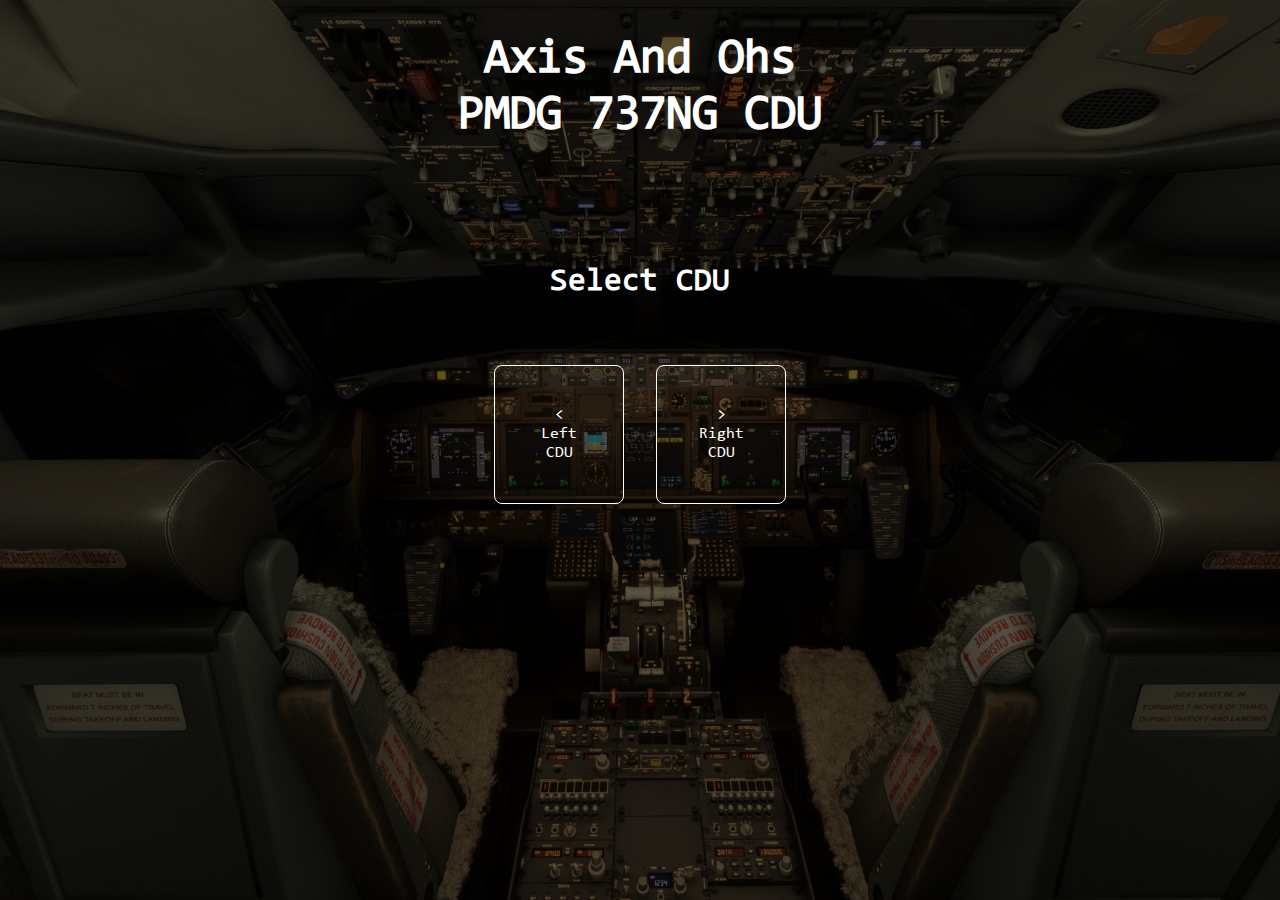
==== index.html @ 8a8d8d96 "Remove static classes" ====
<!DOCTYPE html>
<html>
  <head>
    <meta charset="utf-8"/>
    <meta name="viewport" content="width=device-width, initial-scale=1, user-scalable=no">
    <meta name="apple-mobile-web-app-capable" content="yes">
    <meta name="apple-mobile-web-app-status-bar-style" content="black">
    <link rel="stylesheet" href="assets/css/fmc.css">
    <title>Boeing 737 FMC</title>
  </head>

  <body>
    <div class="container">
      <div class="Selector">
        <div class="Selector__Content">
          <h1 class="Selector__Header">
            Axis And Ohs<br>
            PMDG 737NG CDU
          </h1>
          <h2 class="Selector__Subheader">
            Select CDU
          </h2>
          <div class="Selector__Selector">
            <span class="Selector__Button" data-cduid="0">
              &lt;<br>Left CDU
            </span>
            <span class="Selector__Button" data-cduid="1">
              &gt;<br>Right CDU
            </span>
          </div>
        </div>
      </div>

      <div class="Fmc">
        <div class="Fmc__Display">
          <div class="Fmc__Screen">
            <div class="Fmc__Grid Grid">
            </div>
          </div>
        </div>

        <img src="assets/images/light-execute.png" id="execlight" class="Fmc__Light Fmc__Light--Execute" />
        <img src="assets/images/light-call.png" id="calllight" class="Fmc__Light Fmc__Light--Call" />
        <img src="assets/images/light-fail.png" id="faillight" class="Fmc__Light Fmc__Light--Fail" />
        <img src="assets/images/light-message.png" id="msglight" class="Fmc__Light Fmc__Light--Message" />
        <img src="assets/images/light-offset.png" id="ofstlight" class="Fmc__Light Fmc__Light--Offset" />

        <img class="Fmc__Case" src="assets/images/case.png" />

        <div class="Fmc__Buttons">
          <span class="Fmc__Button Fmc__Button--Lsk Fmc__Button--Lsk1L" data-key="lsk-1l"></span>
          <span class="Fmc__Button Fmc__Button--Lsk Fmc__Button--Lsk2L" data-key="lsk-2l"></span>
          <span class="Fmc__Button Fmc__Button--Lsk Fmc__Button--Lsk3L" data-key="lsk-3l"></span>
          <span class="Fmc__Button Fmc__Button--Lsk Fmc__Button--Lsk4L" data-key="lsk-4l"></span>
          <span class="Fmc__Button Fmc__Button--Lsk Fmc__Button--Lsk5L" data-key="lsk-5l"></span>
          <span class="Fmc__Button Fmc__Button--Lsk Fmc__Button--Lsk6L" data-key="lsk-6l"></span>
          <span class="Fmc__Button Fmc__Button--Lsk Fmc__Button--Lsk1R" data-key="lsk-1r"></span>
          <span class="Fmc__Button Fmc__Button--Lsk Fmc__Button--Lsk2R" data-key="lsk-2r"></span>
          <span class="Fmc__Button Fmc__Button--Lsk Fmc__Button--Lsk3R" data-key="lsk-3r"></span>
          <span class="Fmc__Button Fmc__Button--Lsk Fmc__Button--Lsk4R" data-key="lsk-4r"></span>
          <span class="Fmc__Button Fmc__Button--Lsk Fmc__Button--Lsk5R" data-key="lsk-5r"></span>
          <span class="Fmc__Button Fmc__Button--Lsk Fmc__Button--Lsk6R" data-key="lsk-6r"></span>

          <span class="Fmc__Button Fmc__Button--Fn Fmc__Button--InitRef" data-key="init-ref"><span>Init<br>Ref</span></span>
          <span class="Fmc__Button Fmc__Button--Fn Fmc__Button--Rte" data-key="rte"><span>Rte</span></span>
          <span class="Fmc__Button Fmc__Button--Fn Fmc__Button--Clb" data-key="clb"><span>Clb</span></span>
          <span class="Fmc__Button Fmc__Button--Fn Fmc__Button--Crz" data-key="crz"><span>Crz</span></span>
          <span class="Fmc__Button Fmc__Button--Fn Fmc__Button--Des" data-key="des"><span>Des</span></span>
          <span class="Fmc__Button Fmc__Button--Fn Fmc__Button--Menu" data-key="menu"><span>Menu</span></span>
          <span class="Fmc__Button Fmc__Button--Fn Fmc__Button--Legs" data-key="legs"><span>Legs</span></span>
          <span class="Fmc__Button Fmc__Button--Fn Fmc__Button--DepArr" data-key="dep-arr"><span>Dep<br>Arr</span></span>
          <span class="Fmc__Button Fmc__Button--Fn Fmc__Button--Hold" data-key="hold"><span>Hold</span></span>
          <span class="Fmc__Button Fmc__Button--Fn Fmc__Button--Prog" data-key="prog"><span>Prog</span></span>
          <span class="Fmc__Button Fmc__Button--Fn Fmc__Button--Exec" data-key="exec"><span>Exec</span></span>
          <span class="Fmc__Button Fmc__Button--Fn Fmc__Button--N1Limit" data-key="n1-limit"><span>N1<br>Limit</span></span>
          <span class="Fmc__Button Fmc__Button--Fn Fmc__Button--Fix" data-key="fix"><span>Fix</span></span>
          <span class="Fmc__Button Fmc__Button--Fn Fmc__Button--PrevPage" data-key="prev-page"><span>Prev<br>Page</span></span>
          <span class="Fmc__Button Fmc__Button--Fn Fmc__Button--NextPage" data-key="next-page"><span>Next<br>Page</span></span>

          <span class="Fmc__Button Fmc__Button--Num Fmc__Button--1" data-key="numpad-1"><span>1</span></span>
          <span class="Fmc__Button Fmc__Button--Num Fmc__Button--2" data-key="numpad-2"><span>2</span></span>
          <span class="Fmc__Button Fmc__Button--Num Fmc__Button--3" data-key="numpad-3"><span>3</span></span>
          <span class="Fmc__Button Fmc__Button--Num Fmc__Button--4" data-key="numpad-4"><span>4</span></span>
          <span class="Fmc__Button Fmc__Button--Num Fmc__Button--5" data-key="numpad-5"><span>5</span></span>
          <span class="Fmc__Button Fmc__Button--Num Fmc__Button--6" data-key="numpad-6"><span>6</span></span>
          <span class="Fmc__Button Fmc__Button--Num Fmc__Button--7" data-key="numpad-7"><span>7</span></span>
          <span class="Fmc__Button Fmc__Button--Num Fmc__Button--8" data-key="numpad-8"><span>8</span></span>
          <span class="Fmc__Button Fmc__Button--Num Fmc__Button--9" data-key="numpad-9"><span>9</span></span>
          <span class="Fmc__Button Fmc__Button--Num Fmc__Button--Dot" data-key="numpad-dot"><span>.</span></span>
          <span class="Fmc__Button Fmc__Button--Num Fmc__Button--0" data-key="numpad-0"><span>0</span></span>
          <span class="Fmc__Button Fmc__Button--Num Fmc__Button--PlusMinus" data-key="numpad-minus"><span>/</span></span>

          <span class="Fmc__Button Fmc__Button--Key Fmc__Button--A" data-key="keypad-a"><span>A</span></span>
          <span class="Fmc__Button Fmc__Button--Key Fmc__Button--B" data-key="keypad-b"><span>B</span></span>
          <span class="Fmc__Button Fmc__Button--Key Fmc__Button--C" data-key="keypad-c"><span>C</span></span>
          <span class="Fmc__Button Fmc__Button--Key Fmc__Button--D" data-key="keypad-d"><span>D</span></span>
          <span class="Fmc__Button Fmc__Button--Key Fmc__Button--E Fmc__Button--Border" data-key="keypad-e"><span>E</span></span>
          <span class="Fmc__Button Fmc__Button--Key Fmc__Button--F" data-key="keypad-f"><span>F</span></span>
          <span class="Fmc__Button Fmc__Button--Key Fmc__Button--G" data-key="keypad-g"><span>G</span></span>
          <span class="Fmc__Button Fmc__Button--Key Fmc__Button--H" data-key="keypad-h"><span>H</span></span>
          <span class="Fmc__Button Fmc__Button--Key Fmc__Button--I" data-key="keypad-i"><span>I</span></span>
          <span class="Fmc__Button Fmc__Button--Key Fmc__Button--J" data-key="keypad-j"><span>J</span></span>
          <span class="Fmc__Button Fmc__Button--Key Fmc__Button--K" data-key="keypad-k"><span>K</span></span>
          <span class="Fmc__Button Fmc__Button--Key Fmc__Button--L" data-key="keypad-l"><span>L</span></span>
          <span class="Fmc__Button Fmc__Button--Key Fmc__Button--M" data-key="keypad-m"><span>M</span></span>
          <span class="Fmc__Button Fmc__Button--Key Fmc__Button--N Fmc__Button--Border" data-key="keypad-n"><span>N</span></span>
          <span class="Fmc__Button Fmc__Button--Key Fmc__Button--O" data-key="keypad-o"><span>O</span></span>
          <span class="Fmc__Button Fmc__Button--Key Fmc__Button--P" data-key="keypad-p"><span>P</span></span>
          <span class="Fmc__Button Fmc__Button--Key Fmc__Button--Q" data-key="keypad-q"><span>Q</span></span>
          <span class="Fmc__Button Fmc__Button--Key Fmc__Button--R" data-key="keypad-r"><span>R</span></span>
          <span class="Fmc__Button Fmc__Button--Key Fmc__Button--S Fmc__Button--Border" data-key="keypad-s"><span>S</span></span>
          <span class="Fmc__Button Fmc__Button--Key Fmc__Button--T" data-key="keypad-t"><span>T</span></span>
          <span class="Fmc__Button Fmc__Button--Key Fmc__Button--U" data-key="keypad-u"><span>U</span></span>
          <span class="Fmc__Button Fmc__Button--Key Fmc__Button--V" data-key="keypad-v"><span>V</span></span>
          <span class="Fmc__Button Fmc__Button--Key Fmc__Button--W Fmc__Button--Border" data-key="keypad-w"><span>W</span></span>
          <span class="Fmc__Button Fmc__Button--Key Fmc__Button--X" data-key="keypad-x"><span>X</span></span>
          <span class="Fmc__Button Fmc__Button--Key Fmc__Button--Y" data-key="keypad-y"><span>Y</span></span>
          <span class="Fmc__Button Fmc__Button--Key Fmc__Button--Z" data-key="keypad-z"><span>Z</span></span>
          <span class="Fmc__Button Fmc__Button--Key Fmc__Button--Space" data-key="keypad-space"><span>Sp</span></span>
          <span class="Fmc__Button Fmc__Button--Key Fmc__Button--Delete" data-key="keypad-delete"><span>Del</span></span>
          <span class="Fmc__Button Fmc__Button--Key Fmc__Button--Slash" data-key="keypad-slash"><span>/</span></span>
          <span class="Fmc__Button Fmc__Button--Key Fmc__Button--Clear" data-key="keypad-clear"><span>  Clr</span></span>
        </div>
      </div>
    </div>

    <script type="text/javascript" src="assets/js/fmc.js"></script>
    <script type="text/javascript">
      var fmc = new Fmc({
        aaoUri: '<AAO_URL>',
        cduId: 0,
        allowKeyboard: true,
        showScratches: true,
        showReflection: true,
        usePMDGFont: true
      })
    </script>
  </body>
</html>
---- assets/css/fmc.css ----
@font-face {
  font-family: "Consolas";
  src: url("../fonts/consola.ttf") format("truetype");
  font-weight: normal;
  font-style: normal;
}

@font-face {
  font-family: "FMC-Buttons";
  src: url("../fonts/FMC-Buttons-Medium.ttf") format("truetype");
  font-weight: normal;
  font-style: normal;
}

@font-face {
  font-family: "PMDG-B";
  src: url("../fonts/PMDG_NG3_DU_B.ttf") format("truetype");
  font-weight: normal;
  font-style: normal;
}

@font-face {
  font-family: "PMDG-C";
  src: url("../fonts/PMDG_NG3_DU_C.ttf") format("truetype");
  font-weight: normal;
  font-style: normal;
}

* {
  -webkit-touch-callout:none;
  -webkit-user-select:none;
  -khtml-user-select:none;
  -moz-user-select:none;
  -ms-user-select:none;
  user-select:none;
  touch-action: none;
}

html,
body {
  width: 100%;
  height: 100%;
}

body  {
  margin: 0;
  padding: 0;
  overflow: hidden;
}

.container {
  width: 100%;
  height: 100%;
  background-color: #000;
}

.Selector {
  position: absolute;
  top: 0;
  right: 0;
  bottom: 0;
  left: 0;
  background-image: url(../images/background.jpg);
  background-size: cover;
  background-position: center;
  font-family: 'Consolas';
  color: #fff;
}

.Selector::before {
  content: '';
  position: absolute;
  width: 100%;
  height: 100%;
  background-color:rgba(0, 0, 0, 0.65);
}

.Selector__Content {
  position: relative;
  padding: 32px;
}

.Selector__Header,
.Selector__Subheader {
  text-align: center;
}

.Selector__Header {
  margin: 0 0 120px;
  font-size: 24px;
}

.Selector__Subheader {
  margin: 0 0 64px;
  font-size: 20px;
}

.Selector__Selector {
  display: flex;
  justify-content: center;
  margin: 0 -16px;
}

.Selector__Button {
  display: block;
  flex: 1 1 auto;
  max-width: 64px;
  padding: 40px 32px;
  margin: 0 16px;
  border: 1px solid #fff;
  border-radius: 8px;
  text-align: center;
  cursor: pointer;
  transition: all .25s ease-in-out;
}

.Selector__Button:hover {
  background-color: #fff;
  color: #000;
}

.Fmc {
  display: none;
  position: relative;
  width: 1036px;
  height: 1561px;
  -webkit-transform-origin: top left;
  transform-origin: top left;
}

.Fmc--ScreenOnly {
  width: 747px;
  height: 567px;
}

.Fmc__Case {
  position: absolute;
  filter: drop-shadow(1px 2px 4px rgba(114, 65, 0, 0.75));
}

.Fmc__Display {
  position: absolute;
  width: 747px;
  height: 567px;
  top: 96px;
  left: 146px;
  overflow: hidden;
}

.Fmc--ScreenOnly .Fmc__Display {
  top: 0;
  left: 0;
}

.Fmc__Display--Reflection::before {
  content: '';
  position: absolute;
  width: 100%;
  height: 100%;
  top: 0;
  left: 0;
  background-image: url(../images/display-glare.png);
  background-repeat: no-repeat;
  background-size: cover;
}

.Fmc__Display--Scratches::after {
  content: '';
  position: absolute;
  width: 100%;
  height: 100%;
  top: 0;
  left: 0;
  background-image: url(../images/display-scratches.png);
  background-repeat: no-repeat;
  background-size: cover;
}

.Fmc__Screen {
  position: absolute;
  width: 100%;
  height: 100%;
  top: 0;
  left: 0;
  padding: 17px 19px;
  box-sizing: border-box;
  font-family: 'Consolas';
  font-weight: 400;
  text-transform: uppercase;
}

.Fmc--PMDG .Fmc__Screen {
  font-family: 'PMDG-C';
}

.Fmc__Screen span {
  text-shadow: 0px -1px 6px rgb(118 0 0);
}

.Grid {
  display: grid;
  grid-template-columns: repeat(24, 29.5px);
  grid-template-rows: repeat(14, 36px);
  column-gap: 0px;
  row-gap: 1px;
}

.Grid__Item {
  padding: 0;
  text-align: center;
}

.Grid__Item--Line {
  font-size: 42px;
  line-height: 34px;
}

.Fmc--PMDG .Grid__Item--Line {
  font-size: 56px;
  line-height: 22px;
}

.Grid__Item--Label {
  padding-top: 16px;
  font-size: 28px;
  line-height: 16px;
}

.Fmc--PMDG .Grid__Item--Label {
  padding-top: 10px;
  font-family: 'PMDG-B';
  font-size: 30px;
  line-height: 20px;
}

.Grid__Item--Scratchpad {
  padding-top: 10px;
  font-size: 42px;
  line-height: 40px;
}

.Fmc--PMDG .Grid__Item--Scratchpad {
  font-size: 56px;
  line-height: 22px;
}

.Fmc__Screen .white {
  color: rgba(254, 255, 243, .95);
}

.Fmc__Screen .cyan{
  color: rgba(0, 255, 255, .95);
}

.Fmc__Screen .amber {
  color: rgba(255, 191, 0, .95);
}

.Fmc__Screen .green {
  color: rgba(53, 239, 22, .95)
}

.Fmc__Screen .red {
  color: rgba(255, 0, 0, .95);
}

.Fmc__Screen .magenta {
  color: rgba(255, 0, 255, .95);
}

.Fmc__Screen .gray {
  color: rgba(128, 128, 128, .95);
  text-shadow: 0 -1px 6px rgb(68 0 0);
}

.Fmc__Screen .Grid__Item--Scratchpad .gray {
  text-shadow: 0 -1px 6px rgba(78, 0, 11, .5 );
}

.Fmc__Screen .inverted {
  display: inline-block;
  width: 100%;
  height: 100%;
  background: #888;
  color: rgba(254, 255, 243, .95);
  text-shadow: none;
  box-shadow: 0px -1px 6px rgba(56, 39, 0, .5);
}

.Fmc__Buttons {
  position: relative;
}

.Fmc__Button {
  position: absolute;
  display: flex;
  margin-top: -3px;
  justify-content: center;
  align-items: center;
  overflow: hidden;
  font-family: 'FMC-Buttons';
  text-align: center;
  text-transform: uppercase;
  color: #fff;
  box-sizing: border-box;
  cursor: pointer;
}

.Fmc__Button:active {
  margin-top: 1px;
}

.Fmc__Button--Lsk {
  width: 60px;
  height: 42px;
  background-image: url(../images/button-lsk.png);
  background-repeat: no-repeat;
  background-size: 100%;
}

.Fmc__Button--Lsk:active {
  margin-top: 0;
}

.Fmc__Button--Fn {
  width: 106px;
  height: 69px;
  background-image: url(../images/button-fn.png);
  background-repeat: no-repeat;
  background-size: 100%;
  font-size: 32px;
  line-height: 26px;
}

.Fmc__Button--Num {
  width: 63px;
  height: 61px;
  padding-top: 6px;
  background-image: url(../images/button-num.png);
  background-repeat: no-repeat;
  background-size: 100%;
  font-size: 52px;
}

.Fmc__Button--Key {
  width: 70px;
  height: 68px;
  padding-top: 2px;
  background-image: url(../images/button-key.png);
  background-repeat: no-repeat;
  background-size: 100%;
  font-size: 52px;
}

.Fmc__Button--Border::before {
  content: '';
  position: absolute;
  width: 44px;
  height: 44px;
  border: 4px solid #fff;
  border-radius: 5px;
}

.Fmc__Button--Lsk1L { top: 178px; left: 34px; }
.Fmc__Button--Lsk2L { top: 253px; left: 34px; }
.Fmc__Button--Lsk3L { top: 328px; left: 34px; }
.Fmc__Button--Lsk4L { top: 403px; left: 34px; }
.Fmc__Button--Lsk5L { top: 478px; left: 34px; }
.Fmc__Button--Lsk6L { top: 553px; left: 34px; }

.Fmc__Button--Lsk1R { top: 178px; left: 944px; }
.Fmc__Button--Lsk2R { top: 253px; left: 944px; }
.Fmc__Button--Lsk3R { top: 328px; left: 944px; }
.Fmc__Button--Lsk4R { top: 403px; left: 944px; }
.Fmc__Button--Lsk5R { top: 478px; left: 944px; }
.Fmc__Button--Lsk6R { top: 553px; left: 944px; }

.Fmc__Button--InitRef  { top: 726px; left: 119px; }
.Fmc__Button--Rte      { top: 726px; left: 249px; }
.Fmc__Button--Clb      { top: 726px; left: 378px; }
.Fmc__Button--Crz      { top: 726px; left: 507px; }
.Fmc__Button--Des      { top: 726px; left: 637px; }
.Fmc__Button--Menu     { top: 816px; left: 119px; }
.Fmc__Button--Legs     { top: 816px; left: 249px; }
.Fmc__Button--DepArr   { top: 816px; left: 378px; }
.Fmc__Button--Hold     { top: 816px; left: 507px; }
.Fmc__Button--Prog     { top: 816px; left: 637px; }
.Fmc__Button--Exec     { top: 816px; left: 781px; }
.Fmc__Button--N1Limit  { top: 905px; left: 119px; }
.Fmc__Button--Fix      { top: 905px; left: 249px; }
.Fmc__Button--PrevPage { top: 996px; left: 119px; }
.Fmc__Button--NextPage { top: 996px; left: 249px; }

.Fmc__Button--1         { top: 1140px; left: 126px; }
.Fmc__Button--2         { top: 1140px; left: 223px; }
.Fmc__Button--3         { top: 1140px; left: 320px; }
.Fmc__Button--4         { top: 1241px; left: 126px; }
.Fmc__Button--5         { top: 1241px; left: 223px; }
.Fmc__Button--6         { top: 1241px; left: 320px; }
.Fmc__Button--7         { top: 1340px; left: 126px; }
.Fmc__Button--8         { top: 1340px; left: 223px; }
.Fmc__Button--9         { top: 1340px; left: 320px; }
.Fmc__Button--Dot       { top: 1443px; left: 126px; }
.Fmc__Button--0         { top: 1443px; left: 223px; }
.Fmc__Button--PlusMinus { top: 1443px; left: 320px; }


.Fmc__Button--PlusMinus {
  font-size: 48px;
}

.Fmc__Button--PlusMinus::before {
  content: '+';
  position: absolute;
  top: 2px;
  left: 10px;
  font-size: 40px;
}


.Fmc__Button--PlusMinus::after {
  content: '-';
  position: absolute;
  bottom: -3px;
  right: 13px;
  font-size: 40px;
}

.Fmc__Button--A { top: 934px; left: 439px; }
.Fmc__Button--B { top: 934px; left: 540px; }
.Fmc__Button--C { top: 934px; left: 641px; }
.Fmc__Button--D { top: 934px; left: 741px; }
.Fmc__Button--E { top: 934px; left: 842px; }
.Fmc__Button--F { top: 1035px; left: 439px; }
.Fmc__Button--G { top: 1035px; left: 540px; }
.Fmc__Button--H { top: 1035px; left: 641px; }
.Fmc__Button--I { top: 1035px; left: 741px; }
.Fmc__Button--J { top: 1035px; left: 842px; }
.Fmc__Button--K { top: 1136px; left: 439px; }
.Fmc__Button--L { top: 1136px; left: 540px; }
.Fmc__Button--M { top: 1136px; left: 641px; }
.Fmc__Button--N { top: 1136px; left: 741px; }
.Fmc__Button--O { top: 1136px; left: 842px; }
.Fmc__Button--P { top: 1237px; left: 439px; }
.Fmc__Button--Q { top: 1237px; left: 540px; }
.Fmc__Button--R { top: 1237px; left: 641px; }
.Fmc__Button--S { top: 1237px; left: 741px; }
.Fmc__Button--T { top: 1237px; left: 842px; }
.Fmc__Button--U { top: 1338px; left: 439px; }
.Fmc__Button--V { top: 1338px; left: 540px; }
.Fmc__Button--W { top: 1338px; left: 641px; }
.Fmc__Button--X { top: 1338px; left: 741px; }
.Fmc__Button--Y { top: 1338px; left: 842px; }
.Fmc__Button--Z { top: 1439px; left: 439px; }
.Fmc__Button--Space { top: 1439px; left: 540px; }
.Fmc__Button--Delete { top: 1439px; left: 641px; }
.Fmc__Button--Slash { top: 1439px; left: 741px; }
.Fmc__Button--Clear { top: 1439px; left: 842px; }

.Fmc__Button--Space,
.Fmc__Button--Delete,
.Fmc__Button--Clear {
  font-size: 32px;
}

.Fmc__Light {
  position: absolute;
  display: none;
}

.Fmc__Light--Execute { top: 782px; left: 781px; }
.Fmc__Light--Call { top: 1046px; left: 54px; }
.Fmc__Light--Fail { top: 1172px; left: 54px; }
.Fmc__Light--Message { top: 1046px; left: 965px; }
.Fmc__Light--Offset { top: 1172px; left: 965px; }

@media screen and (min-width: 500px) {
  .Selector__Header {
    font-size: 48px;
  }

  .Selector__Subheader {
    font-size: 32px;
  }
}
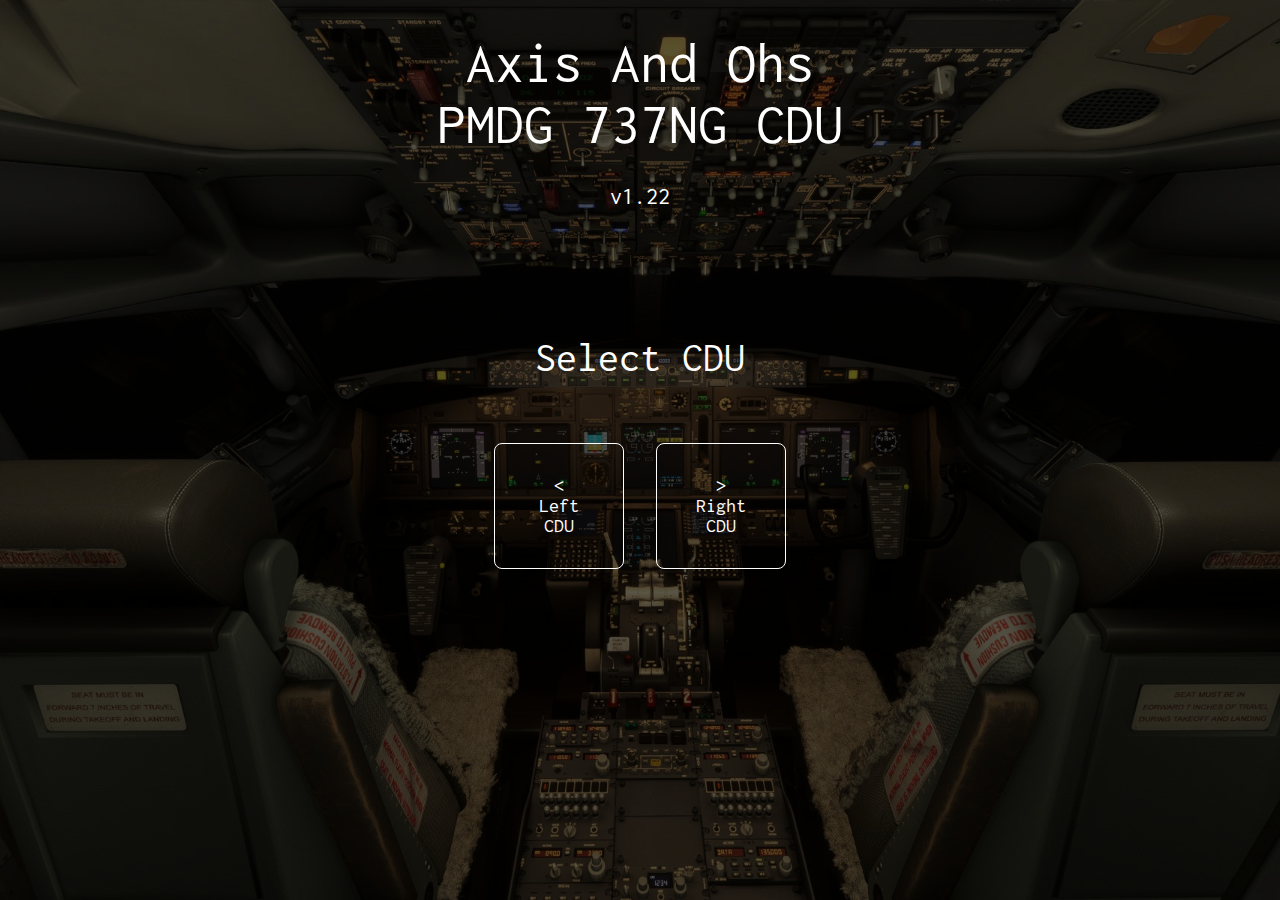
==== commit d33cfc60: "Add version number to CDU selection screen to better identify which version is being used" ====
--- a/index.html
+++ b/index.html
@@ -15,7 +15,8 @@
         <div class="Selector__Content">
           <h1 class="Selector__Header">
             Axis And Ohs<br>
-            PMDG 737NG CDU
+            PMDG 737NG CDU<br>
+            <span class="Selector__Header--Version">v1.22</span>
           </h1>
           <h2 class="Selector__Subheader">
             Select CDU
@@ -60,6 +61,9 @@
           <span class="Fmc__Button Fmc__Button--Lsk Fmc__Button--Lsk4R" data-key="lsk-4r"></span>
           <span class="Fmc__Button Fmc__Button--Lsk Fmc__Button--Lsk5R" data-key="lsk-5r"></span>
           <span class="Fmc__Button Fmc__Button--Lsk Fmc__Button--Lsk6R" data-key="lsk-6r"></span>
+
+          <span class="Fmc__Button Fmc__Button--Brt Fmc__Button--BrtDown" data-key="brt-down"></span>
+          <span class="Fmc__Button Fmc__Button--Brt Fmc__Button--BrtUp" data-key="brt-up"></span>
 
           <span class="Fmc__Button Fmc__Button--Fn Fmc__Button--InitRef" data-key="init-ref"><span>Init<br>Ref</span></span>
           <span class="Fmc__Button Fmc__Button--Fn Fmc__Button--Rte" data-key="rte"><span>Rte</span></span>
--- a/assets/css/fmc.css
+++ b/assets/css/fmc.css
@@ -1,28 +1,28 @@
 @font-face {
-  font-family: "Consolas";
-  src: url("../fonts/consola.ttf") format("truetype");
-  font-weight: normal;
+  font-family: "Inconsolata";
+  src: url("../fonts/inconsolata-v31-latin-regular.ttf") format("truetype");
+  font-weight: 400;
   font-style: normal;
 }
 
 @font-face {
   font-family: "FMC-Buttons";
   src: url("../fonts/FMC-Buttons-Medium.ttf") format("truetype");
-  font-weight: normal;
+  font-weight: 400;
   font-style: normal;
 }
 
 @font-face {
   font-family: "PMDG-B";
   src: url("../fonts/PMDG_NG3_DU_B.ttf") format("truetype");
-  font-weight: normal;
+  font-weight: 400;
   font-style: normal;
 }
 
 @font-face {
   font-family: "PMDG-C";
   src: url("../fonts/PMDG_NG3_DU_C.ttf") format("truetype");
-  font-weight: normal;
+  font-weight: 400;
   font-style: normal;
 }
 
@@ -46,6 +46,7 @@
   margin: 0;
   padding: 0;
   overflow: hidden;
+  touch-action: manipulation;
 }
 
 .container {
@@ -63,7 +64,8 @@
   background-image: url(../images/background.jpg);
   background-size: cover;
   background-position: center;
-  font-family: 'Consolas';
+  font-family: 'PMDG-B', 'Inconsolata', Arial, sans-serif;
+  font-size: 20px;
   color: #fff;
 }
 
@@ -82,17 +84,23 @@
 
 .Selector__Header,
 .Selector__Subheader {
+  font-weight: 400;
   text-align: center;
 }
 
 .Selector__Header {
   margin: 0 0 120px;
+  font-size: 36px;
+
+}
+
+.Selector__Header--Version {
   font-size: 24px;
 }
 
 .Selector__Subheader {
   margin: 0 0 64px;
-  font-size: 20px;
+  font-size: 32px;
 }
 
 .Selector__Selector {
@@ -105,11 +113,12 @@
   display: block;
   flex: 1 1 auto;
   max-width: 64px;
-  padding: 40px 32px;
+  padding: 32px;
   margin: 0 16px;
   border: 1px solid #fff;
   border-radius: 8px;
   text-align: center;
+  line-height: 20px;
   cursor: pointer;
   transition: all .25s ease-in-out;
 }
@@ -184,13 +193,13 @@
   left: 0;
   padding: 17px 19px;
   box-sizing: border-box;
-  font-family: 'Consolas';
+  font-family: 'Inconsolata';
   font-weight: 400;
   text-transform: uppercase;
 }
 
 .Fmc--PMDG .Fmc__Screen {
-  font-family: 'PMDG-C';
+  font-family: 'PMDG-C', 'Inconsolata', Arial, sans-serif;;
 }
 
 .Fmc__Screen span {
@@ -228,7 +237,7 @@
 
 .Fmc--PMDG .Grid__Item--Label {
   padding-top: 10px;
-  font-family: 'PMDG-B';
+  font-family: 'PMDG-B', 'Inconsolata', Arial, sans-serif;;
   font-size: 30px;
   line-height: 20px;
 }
@@ -285,6 +294,11 @@
   color: rgba(254, 255, 243, .95);
   text-shadow: none;
   box-shadow: 0px -1px 6px rgba(56, 39, 0, .5);
+}
+
+.Fmc__Screen .square {
+  font-family: 'FMC-Buttons', 'Inconsolata', Arial, sans-serif;
+  font-size: 48px;
 }
 
 .Fmc__Buttons {
@@ -298,12 +312,13 @@
   justify-content: center;
   align-items: center;
   overflow: hidden;
-  font-family: 'FMC-Buttons';
+  font-family: 'FMC-Buttons', 'Inconsolata', Arial, sans-serif;
   text-align: center;
   text-transform: uppercase;
   color: #fff;
   box-sizing: border-box;
   cursor: pointer;
+  touch-action: manipulation;
 }
 
 .Fmc__Button:active {
@@ -320,6 +335,11 @@
 
 .Fmc__Button--Lsk:active {
   margin-top: 0;
+}
+
+.Fmc__Button--Brt {
+  width: 70px;
+  height: 70px;
 }
 
 .Fmc__Button--Fn {
@@ -374,6 +394,9 @@
 .Fmc__Button--Lsk4R { top: 403px; left: 944px; }
 .Fmc__Button--Lsk5R { top: 478px; left: 944px; }
 .Fmc__Button--Lsk6R { top: 553px; left: 944px; }
+
+.Fmc__Button--BrtDown { top: 717px; left: 828px; }
+.Fmc__Button--BrtUp   { top: 717px; left: 898px; }
 
 .Fmc__Button--InitRef  { top: 726px; left: 119px; }
 .Fmc__Button--Rte      { top: 726px; left: 249px; }
@@ -476,10 +499,10 @@
 
 @media screen and (min-width: 500px) {
   .Selector__Header {
-    font-size: 48px;
+    font-size: 58px;
   }
 
   .Selector__Subheader {
-    font-size: 32px;
+    font-size: 42px;
   }
 }
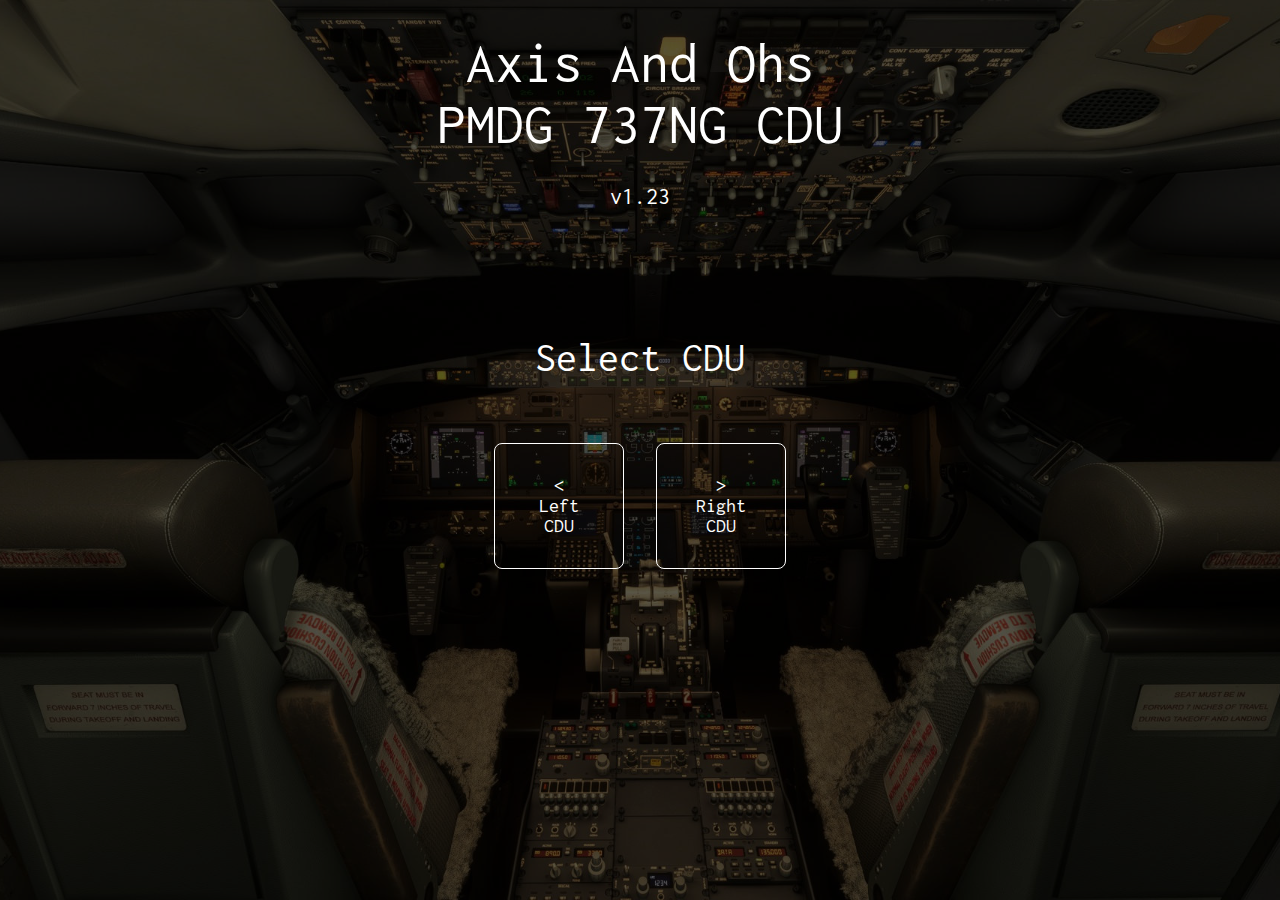
==== commit 75cdad57: "Update version number in html files" ====
--- a/index.html
+++ b/index.html
@@ -16,7 +16,7 @@
           <h1 class="Selector__Header">
             Axis And Ohs<br>
             PMDG 737NG CDU<br>
-            <span class="Selector__Header--Version">v1.22</span>
+            <span class="Selector__Header--Version">v1.23</span>
           </h1>
           <h2 class="Selector__Subheader">
             Select CDU
@@ -49,6 +49,9 @@
         <img class="Fmc__Case" src="assets/images/case.png" />
 
         <div class="Fmc__Buttons">
+          <span class="Fmc__Button Fmc__Button--CduSwitch Fmc__Button--CduSwitchLeft" data-cdu="0"></span>
+          <span class="Fmc__Button Fmc__Button--CduSwitch Fmc__Button--CduSwitchRight" data-cdu="1"></span>
+
           <span class="Fmc__Button Fmc__Button--Lsk Fmc__Button--Lsk1L" data-key="lsk-1l"></span>
           <span class="Fmc__Button Fmc__Button--Lsk Fmc__Button--Lsk2L" data-key="lsk-2l"></span>
           <span class="Fmc__Button Fmc__Button--Lsk Fmc__Button--Lsk3L" data-key="lsk-3l"></span>
--- a/assets/css/fmc.css
+++ b/assets/css/fmc.css
@@ -198,11 +198,15 @@
   text-transform: uppercase;
 }
 
+.Fmc--ScreenOnly .Fmc__Screen {
+  padding: 0 12px;
+}
+
 .Fmc--PMDG .Fmc__Screen {
   font-family: 'PMDG-C', 'Inconsolata', Arial, sans-serif;;
 }
 
-.Fmc__Screen span {
+.Fmc:not(.Fmc--ScreenOnly) .Fmc__Screen span {
   text-shadow: 0px -1px 6px rgb(118 0 0);
 }
 
@@ -214,6 +218,11 @@
   row-gap: 1px;
 }
 
+.Fmc--ScreenOnly .Grid {
+  grid-template-rows: repeat(14, 34.7px);
+  row-gap: 6px;
+}
+
 .Grid__Item {
   padding: 0;
   text-align: center;
@@ -253,6 +262,10 @@
   line-height: 22px;
 }
 
+.Fmc--ScreenOnly .Grid__Item--Scratchpad {
+  padding-top: 0;
+}
+
 .Fmc__Screen .white {
   color: rgba(254, 255, 243, .95);
 }
@@ -279,10 +292,13 @@
 
 .Fmc__Screen .gray {
   color: rgba(128, 128, 128, .95);
+}
+
+.Fmc:not(.Fmc--ScreenOnly) .Fmc__Screen .gray {
   text-shadow: 0 -1px 6px rgb(68 0 0);
 }
 
-.Fmc__Screen .Grid__Item--Scratchpad .gray {
+.Fmc:not(.Fmc--ScreenOnly) .Fmc__Screen .Grid__Item--Scratchpad .gray {
   text-shadow: 0 -1px 6px rgba(78, 0, 11, .5 );
 }
 
@@ -293,6 +309,9 @@
   background: #888;
   color: rgba(254, 255, 243, .95);
   text-shadow: none;
+}
+
+.Fmc:not(.Fmc--ScreenOnly) .Fmc__Screen .inverted {
   box-shadow: 0px -1px 6px rgba(56, 39, 0, .5);
 }
 
@@ -323,6 +342,21 @@
 
 .Fmc__Button:active {
   margin-top: 1px;
+}
+
+.Fmc__Button--CduSwitch {
+  width: 90px;
+  height: 90px;
+}
+
+.Fmc__Button--CduSwitchLeft {
+  top: 55px;
+  left: 0px;
+}
+
+.Fmc__Button--CduSwitchRight {
+  top: 55px;
+  right: 0px;
 }
 
 .Fmc__Button--Lsk {
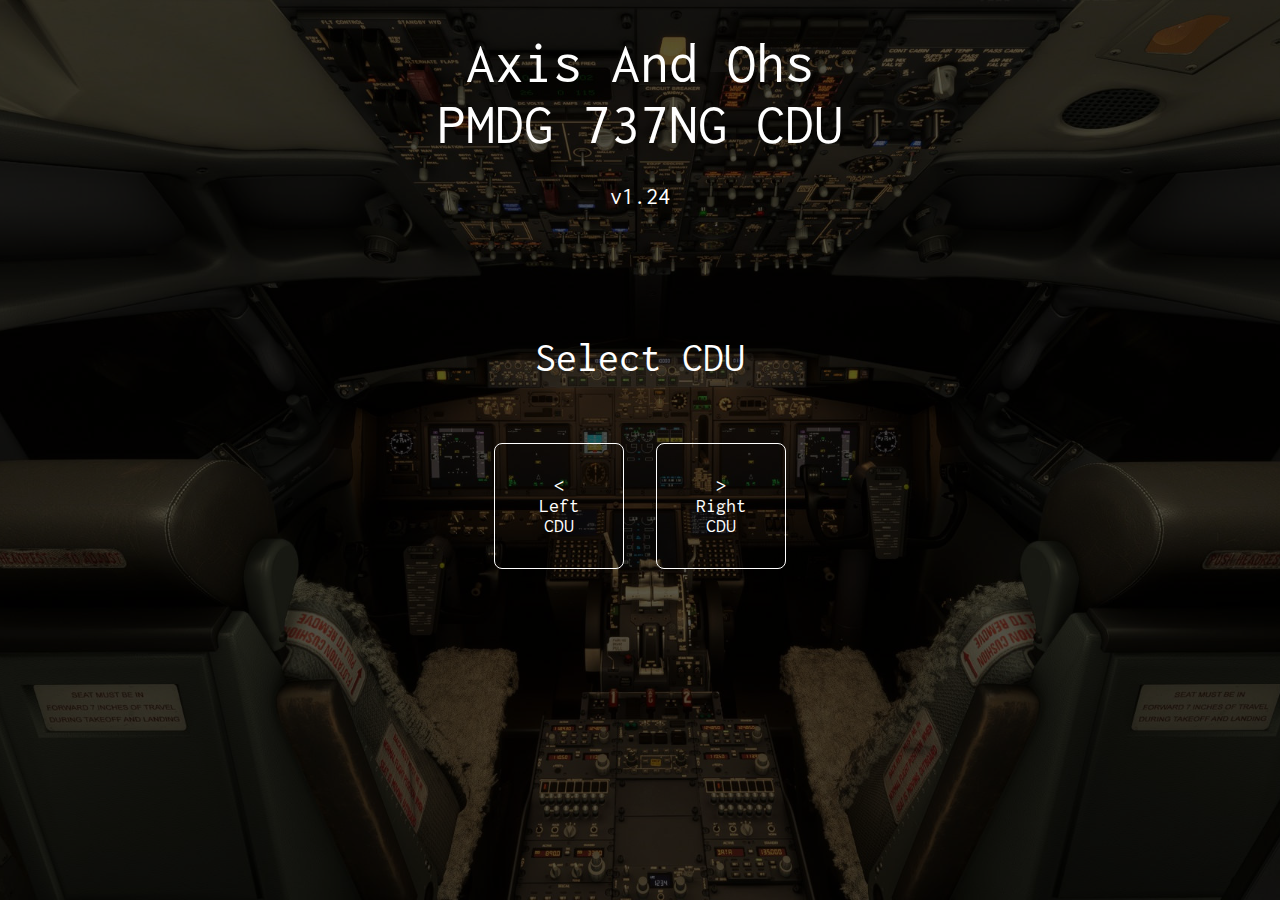
==== commit 13851a52: "Update to v1.24" ====
--- a/index.html
+++ b/index.html
@@ -16,7 +16,7 @@
           <h1 class="Selector__Header">
             Axis And Ohs<br>
             PMDG 737NG CDU<br>
-            <span class="Selector__Header--Version">v1.23</span>
+            <span class="Selector__Header--Version">v1.24</span>
           </h1>
           <h2 class="Selector__Subheader">
             Select CDU
@@ -46,7 +46,8 @@
         <img src="assets/images/light-message.png" id="msglight" class="Fmc__Light Fmc__Light--Message" />
         <img src="assets/images/light-offset.png" id="ofstlight" class="Fmc__Light Fmc__Light--Offset" />
 
-        <img class="Fmc__Case" src="assets/images/case.png" />
+        <img class="Fmc__Case Fmc__Case--Light" src="assets/images/case.png" />
+        <img class="Fmc__Case Fmc__Case--Dark" src="assets/images/case-dark.png" />
 
         <div class="Fmc__Buttons">
           <span class="Fmc__Button Fmc__Button--CduSwitch Fmc__Button--CduSwitchLeft" data-cdu="0"></span>
@@ -139,7 +140,8 @@
         allowKeyboard: true,
         showScratches: true,
         showReflection: true,
-        usePMDGFont: true
+        usePMDGFont: true,
+        useDarkCase: false
       })
     </script>
   </body>
--- a/assets/css/fmc.css
+++ b/assets/css/fmc.css
@@ -143,8 +143,18 @@
 }
 
 .Fmc__Case {
-  position: absolute;
+  display: none;
+  position: absolute;
+}
+
+.Fmc:not(.Fmc--Dark) .Fmc__Case--Light {
+  display: block;
   filter: drop-shadow(1px 2px 4px rgba(114, 65, 0, 0.75));
+}
+
+.Fmc.Fmc--Dark .Fmc__Case--Dark {
+  display: block;
+  filter: drop-shadow(1px 2px 4px rgba(65, 37, 0, 0.75));
 }
 
 .Fmc__Display {
@@ -340,6 +350,10 @@
   touch-action: manipulation;
 }
 
+.Fmc--Dark .Fmc__Button {
+  color: #bbb;
+}
+
 .Fmc__Button:active {
   margin-top: 1px;
 }
@@ -365,6 +379,10 @@
   background-image: url(../images/button-lsk.png);
   background-repeat: no-repeat;
   background-size: 100%;
+}
+
+.Fmc--Dark .Fmc__Button--Lsk {
+  background-image: url(../images/button-lsk-dark.png);
 }
 
 .Fmc__Button--Lsk:active {
@@ -386,6 +404,10 @@
   line-height: 26px;
 }
 
+.Fmc--Dark .Fmc__Button--Fn {
+  background-image: url(../images/button-fn-dark.png);
+}
+
 .Fmc__Button--Num {
   width: 63px;
   height: 61px;
@@ -396,6 +418,10 @@
   font-size: 52px;
 }
 
+.Fmc--Dark .Fmc__Button--Num {
+  background-image: url(../images/button-num-dark.png);
+}
+
 .Fmc__Button--Key {
   width: 70px;
   height: 68px;
@@ -406,6 +432,10 @@
   font-size: 52px;
 }
 
+.Fmc--Dark .Fmc__Button--Key {
+  background-image: url(../images/button-key-dark.png);
+}
+
 .Fmc__Button--Border::before {
   content: '';
   position: absolute;
@@ -413,6 +443,10 @@
   height: 44px;
   border: 4px solid #fff;
   border-radius: 5px;
+}
+
+.Fmc--Dark .Fmc__Button--Border::before {
+  border-color: #bbb;
 }
 
 .Fmc__Button--Lsk1L { top: 178px; left: 34px; }
